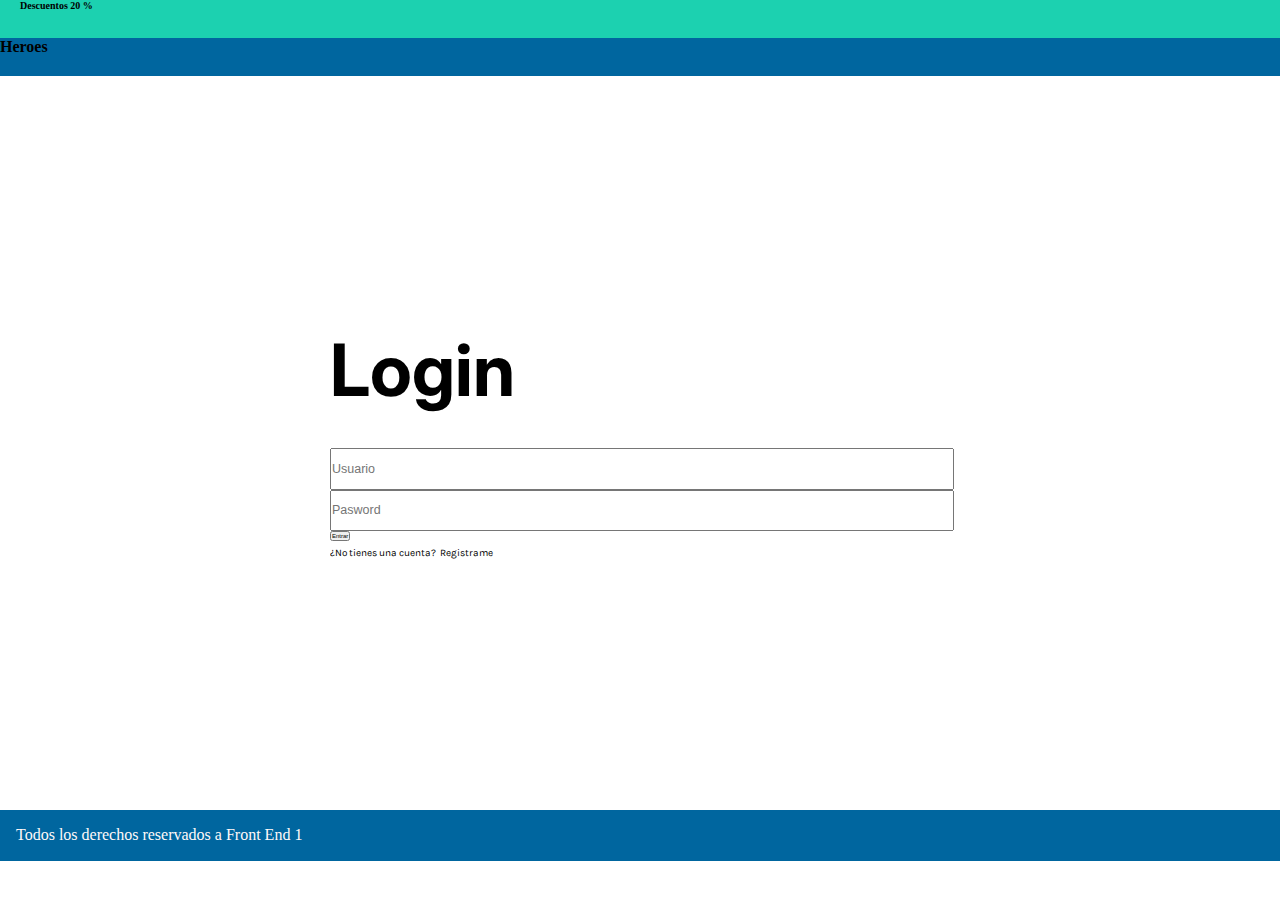
==== Login.html @ b54c81ff "Haciendo el login" ====
<!DOCTYPE html>
<html lang="en">

<head>
    <meta charset="UTF-8">
    <meta http-equiv="X-UA-Compatible" content="IE=edge">
    <meta name="viewport" content="width=device-width, initial-scale=1.0">
    <link rel="preconnect" href="https://fonts.googleapis.com">
    <link rel="preconnect" href="https://fonts.gstatic.com" crossorigin>
    <link href="https://fonts.googleapis.com/css2?family=Inter:wght@500&family=Karla&display=swap" rel="stylesheet">
    <link href="https://fonts.googleapis.com/css2?family=Karla&display=swap" rel="stylesheet">
    <link rel="stylesheet" href="./css/style_login.css">
    <title>Login</title>
</head>

<body>
    <header>
        <!-- Aqui Top header y bottom header -->
        <div class="submenutop">
            <h3>Descuentos 20 %</h3>
        </div>
        <div class="submenumain">
            <h2>Heroes</h2>
        </div>
    </header>

    <form action="/Login.html" class="form">
        <h1>Login</h1>
    
            <input type="text" name="usuario" placeholder="Usuario">    
            <input type="password" name="password" placeholder="Pasword">
      
        <button type="submit">Entrar</button>
        <p> <a>¿No tienes una cuenta?</a> <a>Registrame</a> </p>
    </form>
    <footer>
        <section class="footer">
            <h3>Todos los derechos reservados a Front End 1 </h3>
        </section>
    </footer>

</body>

</html>
---- css/style_login.css ----
*{
    margin: 0;
    padding:0;
    font-size: 62.5%;
    }

    p, h2{
        font-size: 1.6rem;
    }
    /*Mr Header*/
    .submenutop{
        background-color:  #1CD1B0;
        width: 100vw;
        height: 3.8rem;
        font-weight: 400;
    }
    .submenutop h3{
       padding-left: 20px;
       font-size: 1rem;       
    }
    .submenumain{
        background-color:  #00669F;
        width: 100vw;
        height: 3.8rem;
        font-weight: 400;    
    }
    /*Main now it is a form*/

    .form{
    /* border: 1px solid red; */
    max-width: 62rem;
    margin: 25rem auto; 
    font-family: 'Karla', sans-serif ;
    }

    .form h1{
    font-family: 'Inter', sans-serif;
    font-size: 7.2rem;
    margin-bottom: 3.5rem;  
    }

    .form input{
    width: 100%;
    max-width: 62rem;
    height: 3.75rem;
    font-size: 1.25rem;
    }   

    /*Mr Footer*/
    .footer{
    width: 100vw;
    height: 51px;
    background-color: #00669F;
    color: #FFF9F9;       
    }
    .footer h3{
    padding: 16px 16px 16px;
    line-height: 18.75px;
    font-size: 1.6rem;
    font-weight: 400; 
    }
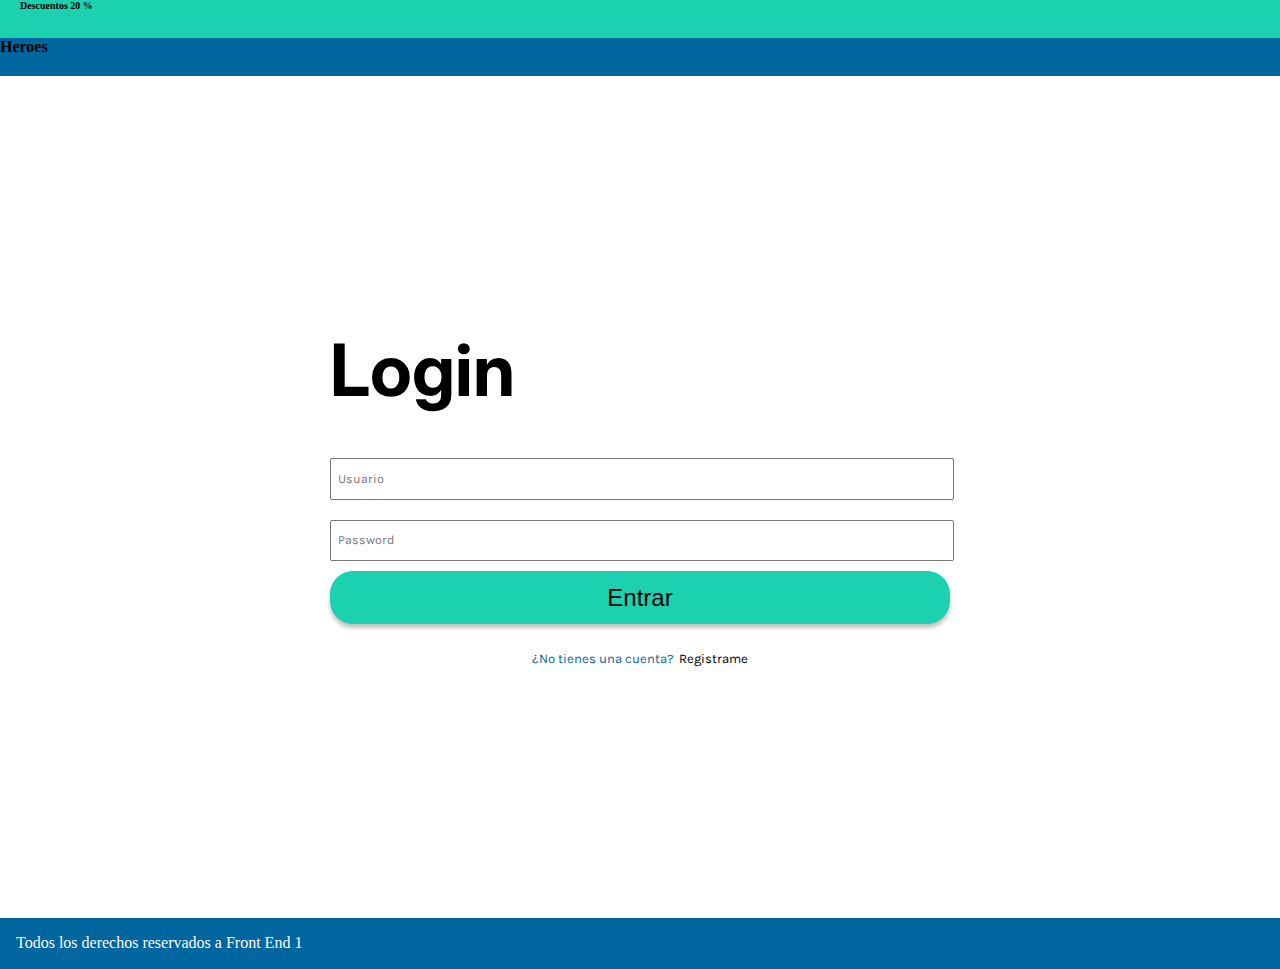
==== commit 3af501ab: "Changes form 23Nov" ====
--- a/Login.html
+++ b/Login.html
@@ -25,14 +25,15 @@
     </header>
 
     <form action="/Login.html" class="form">
-        <h1>Login</h1>
-    
-            <input type="text" name="usuario" placeholder="Usuario">    
-            <input type="password" name="password" placeholder="Pasword">
-      
-        <button type="submit">Entrar</button>
-        <p> <a>¿No tienes una cuenta?</a> <a>Registrame</a> </p>
+        <h1>Login</h1>    
+            <input type="text" name="usuario" placeholder="  Usuario">    
+            <input type="password" name="password" placeholder="  Password">  
+            <button type="submit" class="button">Entrar</button>
+            <p class="register"> <a class="blue">¿No tienes una cuenta?</a> <a>Registrame</a> </p>  
     </form>
+
+
+
     <footer>
         <section class="footer">
             <h3>Todos los derechos reservados a Front End 1 </h3>
--- a/css/style_login.css
+++ b/css/style_login.css
@@ -44,7 +44,36 @@
     max-width: 62rem;
     height: 3.75rem;
     font-size: 1.25rem;
-    }   
+    font-family: 'Karla', sans-serif;
+    font-weight: 400;
+    margin: 1rem 0;
+    color: black;
+    }
+    .button{
+        background-color: #1CD1B0;
+        color: black;
+        width: 62rem;
+        height: 5.3rem;
+        border-radius: 23px;
+        border-style: none;
+        font-size: 2.4rem;
+        font-weight: 400;
+        box-shadow: 0px 4px 4px rgba(0, 0, 0, 0.25);
+    }
+
+             
+    p{
+        display: block;     
+        text-align: center;
+        font-family: 'Karla', sans-serif;
+        font-weight: 400;  
+        font-size: 2.1rem; 
+        margin-top: 2rem;
+    }
+    .blue {
+        color: #00669F;
+    }
+
 
     /*Mr Footer*/
     .footer{
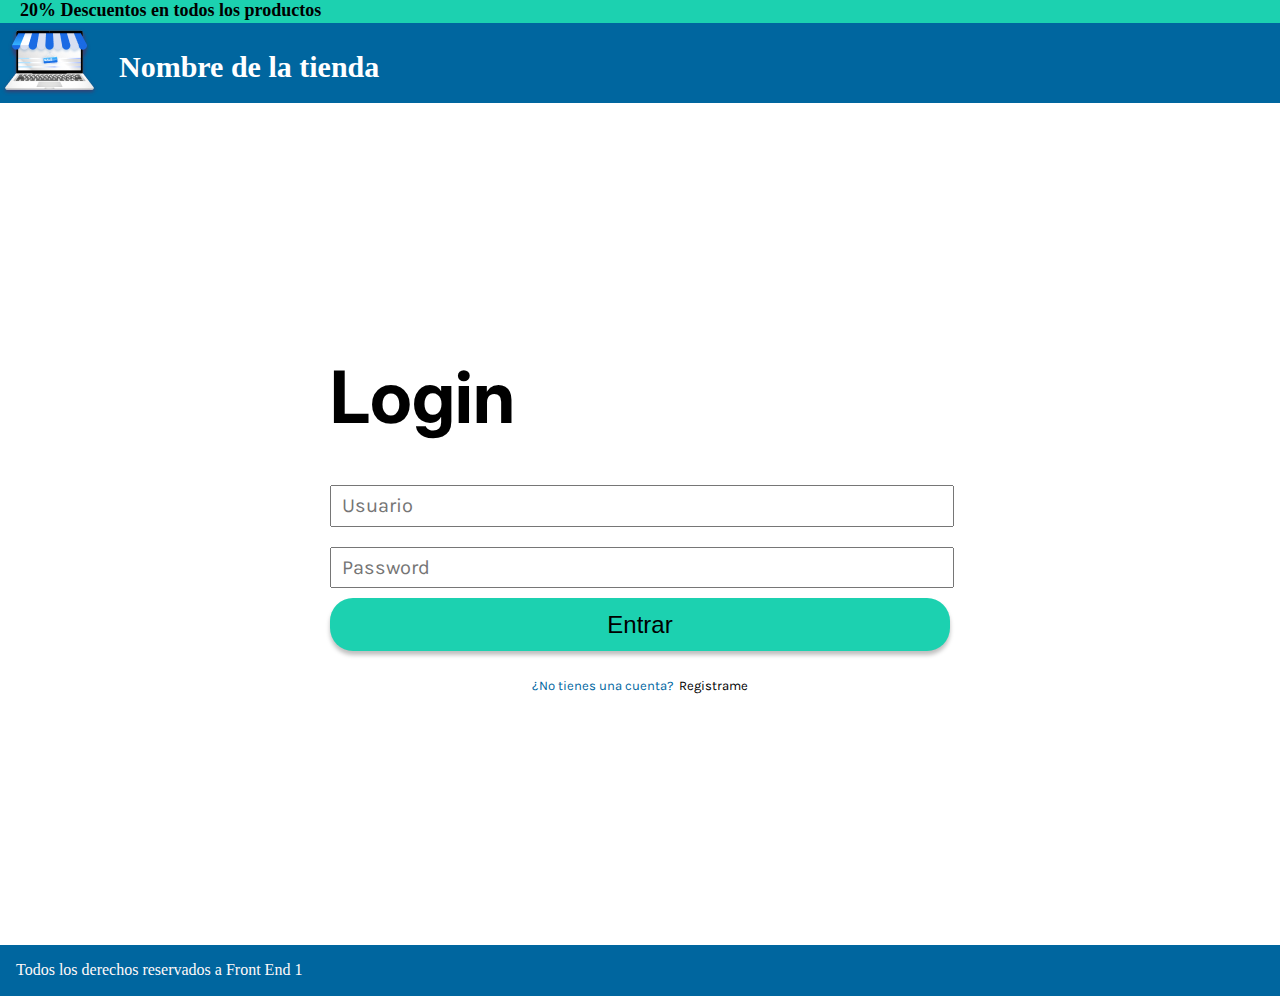
==== commit 2de010de: "Changes login! indent" ====
--- a/Login.html
+++ b/Login.html
@@ -17,17 +17,17 @@
     <header>
         <!-- Aqui Top header y bottom header -->
         <div class="submenutop">
-            <h3>Descuentos 20 %</h3>
+            <h3> 20% Descuentos en todos los productos</h3>
         </div>
         <div class="submenumain">
-            <h2>Heroes</h2>
+            <img class="logo" src="./images/logo 1.png" alt="Logo"><h2>Nombre de la tienda</h2>
         </div>
     </header>
 
     <form action="/Login.html" class="form">
         <h1>Login</h1>    
-            <input type="text" name="usuario" placeholder="  Usuario">    
-            <input type="password" name="password" placeholder="  Password">  
+            <input type="text" name="usuario" placeholder="Usuario">    
+            <input type="password" name="password" placeholder="Password">  
             <button type="submit" class="button">Entrar</button>
             <p class="register"> <a class="blue">¿No tienes una cuenta?</a> <a>Registrame</a> </p>  
     </form>
--- a/css/style_login.css
+++ b/css/style_login.css
@@ -11,19 +11,34 @@
     .submenutop{
         background-color:  #1CD1B0;
         width: 100vw;
-        height: 3.8rem;
+        height: 2.3rem;
         font-weight: 400;
     }
     .submenutop h3{
        padding-left: 20px;
-       font-size: 1rem;       
+       font-size: 1.8rem;    
+      
+
     }
     .submenumain{
         background-color:  #00669F;
         width: 100vw;
-        height: 3.8rem;
-        font-weight: 400;    
+        height: 8rem;
+        font-weight: 400;  
+        display: flex; /* aline content*/
     }
+     .logo{
+        width: 9.9rem;
+        height: 7.4rem;
+    }
+    .submenumain h2 {
+        padding-top:2.7rem;
+        padding-left: 2rem;
+        padding-bottom:1.8rem;
+        font-size: 3rem;
+        color: white;
+    }
+
     /*Main now it is a form*/
 
     .form{
@@ -37,17 +52,19 @@
     font-family: 'Inter', sans-serif;
     font-size: 7.2rem;
     margin-bottom: 3.5rem;  
+    font-weight: 700;
     }
 
     .form input{
-    width: 100%;
-    max-width: 62rem;
+    width: 62rem;
     height: 3.75rem;
-    font-size: 1.25rem;
+    font-size: 2rem;
     font-family: 'Karla', sans-serif;
     font-weight: 400;
     margin: 1rem 0;
     color: black;
+    text-indent: 1rem;
+    
     }
     .button{
         background-color: #1CD1B0;
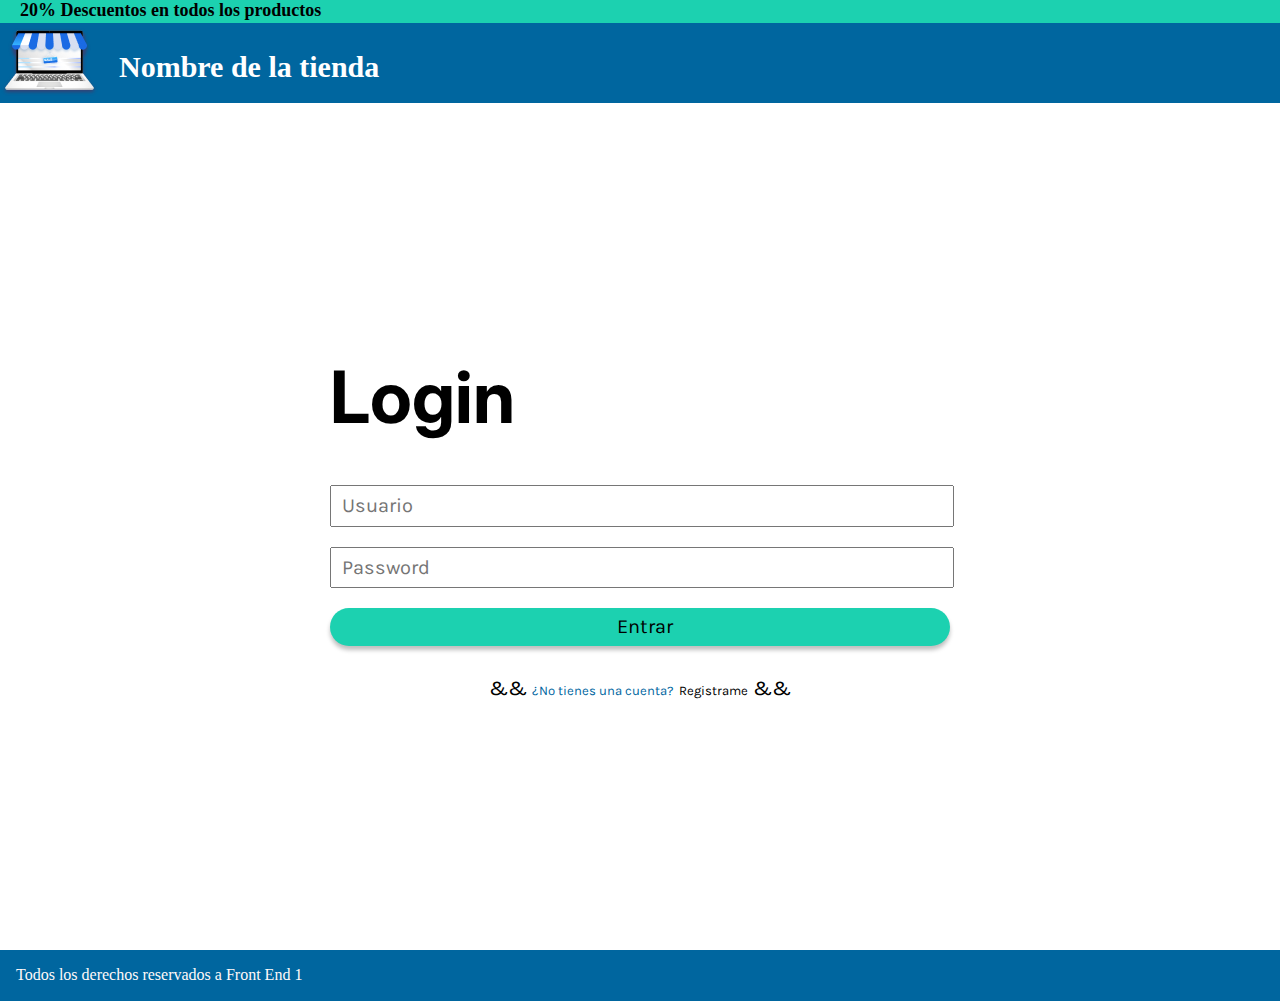
==== commit 0bb42b7c: "Login with pseudoelements and pseudoclasses" ====
--- a/Login.html
+++ b/Login.html
@@ -15,7 +15,7 @@
 
 <body>
     <header>
-        <!-- Aqui Top header y bottom header -->
+        <!-- Aqui Top header y main header -->
         <div class="submenutop">
             <h3> 20% Descuentos en todos los productos</h3>
         </div>
@@ -23,12 +23,15 @@
             <img class="logo" src="./images/logo 1.png" alt="Logo"><h2>Nombre de la tienda</h2>
         </div>
     </header>
-
+    <!-- Here Form Login
+    User
+    Password
+    -->
     <form action="/Login.html" class="form">
         <h1>Login</h1>    
-            <input type="text" name="usuario" placeholder="Usuario">    
-            <input type="password" name="password" placeholder="Password">  
-            <button type="submit" class="button">Entrar</button>
+            <input type="text" class="user_data" name="usuario" placeholder="Usuario">    
+            <input type="password" class="password_data" name="password" placeholder="Password">  
+            <input type="button" class="input_submit" value="Entrar">
             <p class="register"> <a class="blue">¿No tienes una cuenta?</a> <a>Registrame</a> </p>  
     </form>
 
--- a/css/style_login.css
+++ b/css/style_login.css
@@ -1,4 +1,4 @@
-    *{
+*{
     margin: 0;
     padding:0;
     font-size: 62.5%;
@@ -64,9 +64,10 @@
     margin: 1rem 0;
     color: black;
     text-indent: 1rem;
+    outline: none; /*none border property*/
     
     }
-    .button{
+    .input_submit{
         background-color: #1CD1B0;
         color: black;
         width: 62rem;
@@ -76,9 +77,27 @@
         font-size: 2.4rem;
         font-weight: 400;
         box-shadow: 0px 4px 4px rgba(0, 0, 0, 0.25);
+       
     }
+    /*Pseudoelements*/
+    .form .user_data:focus, .form .password_data:focus {
+        border: 4px solid orange;
+    }
+    
+    /*Pseudoclass*/
+    p::before{
+        content: '&&';
+        color: black;
+    }
+    p::after{
+        content: '&&';
+        color: black;
+    }
+    .input_submit:hover{
+        background-color: #00669F;
+        color: white;
 
-             
+    }
     p{
         display: block;     
         text-align: center;
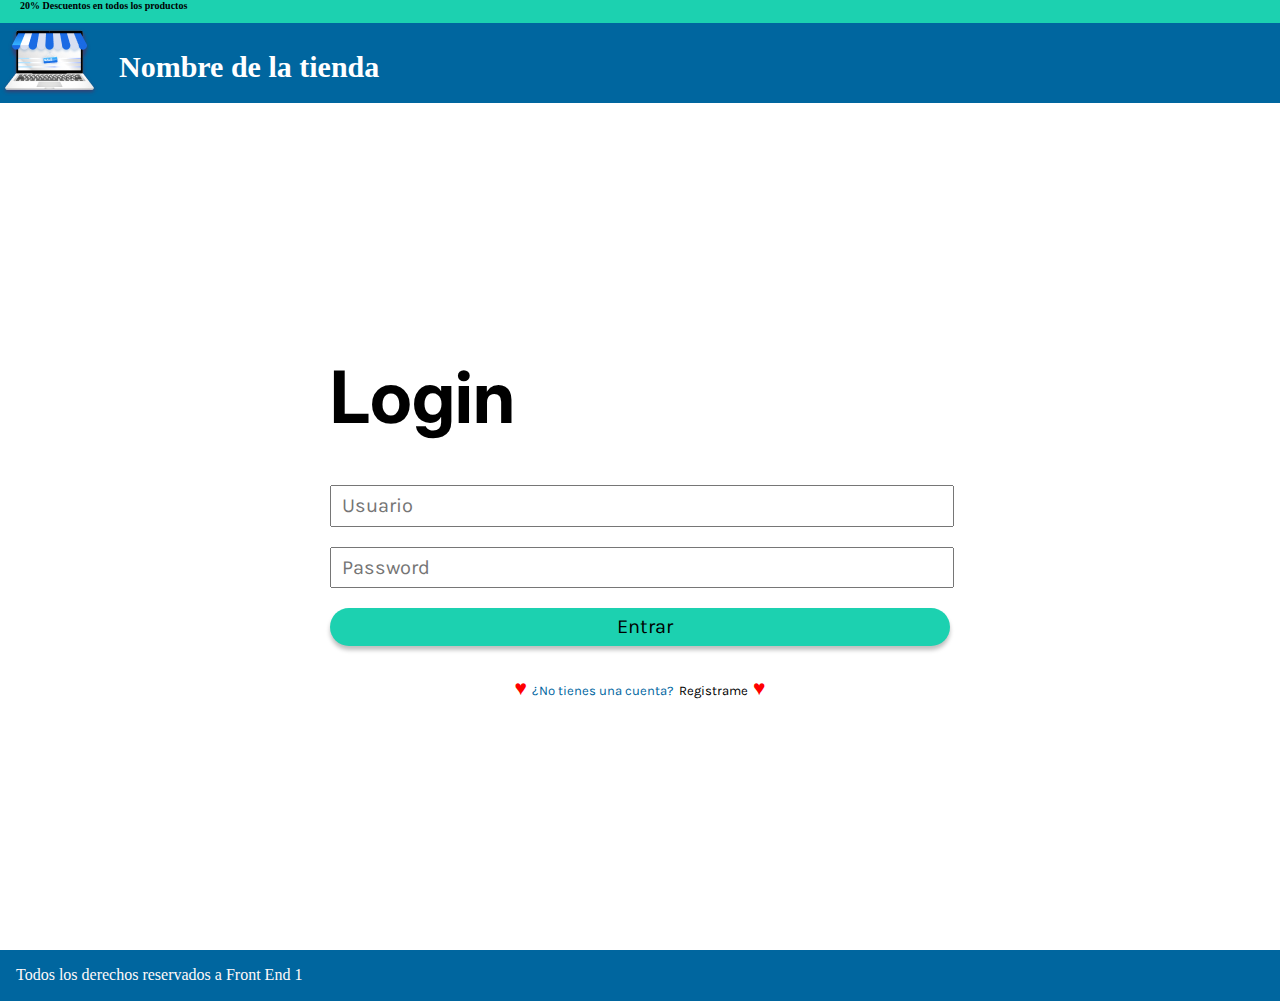
==== commit 24a25542: "Login with pseudoelements and pseudoclasses lol" ====
--- a/Login.html
+++ b/Login.html
@@ -23,10 +23,7 @@
             <img class="logo" src="./images/logo 1.png" alt="Logo"><h2>Nombre de la tienda</h2>
         </div>
     </header>
-    <!-- Here Form Login
-    User
-    Password
-    -->
+  
     <form action="/Login.html" class="form">
         <h1>Login</h1>    
             <input type="text" class="user_data" name="usuario" placeholder="Usuario">    
--- a/css/style_login.css
+++ b/css/style_login.css
@@ -1,4 +1,4 @@
-*{
+    *{
     margin: 0;
     padding:0;
     font-size: 62.5%;
@@ -16,10 +16,8 @@
     }
     .submenutop h3{
        padding-left: 20px;
-       font-size: 1.8rem;    
-      
-
-    }
+       font-size: 1rem;     
+   }
     .submenumain{
         background-color:  #00669F;
         width: 100vw;
@@ -63,10 +61,17 @@
     font-weight: 400;
     margin: 1rem 0;
     color: black;
-    text-indent: 1rem;
-    outline: none; /*none border property*/
-    
+    text-indent: 1rem;    
     }
+    /*Pseudocositas*/
+    .form .user_data:focus, .form .password_data:focus{
+        border: 0.4rem solid orange;
+    }
+    .input_submit:hover{
+        color: white;
+        background-color: #00669F;
+    }   
+
     .input_submit{
         background-color: #1CD1B0;
         color: black;
@@ -77,27 +82,16 @@
         font-size: 2.4rem;
         font-weight: 400;
         box-shadow: 0px 4px 4px rgba(0, 0, 0, 0.25);
-       
     }
-    /*Pseudoelements*/
-    .form .user_data:focus, .form .password_data:focus {
-        border: 4px solid orange;
-    }
-    
-    /*Pseudoclass*/
+
     p::before{
-        content: '&&';
-        color: black;
-    }
+        content: "♥";
+        color: red;
+    }   
     p::after{
-        content: '&&';
-        color: black;
-    }
-    .input_submit:hover{
-        background-color: #00669F;
-        color: white;
-
-    }
+        content: "♥";
+        color: red;
+    }       
     p{
         display: block;     
         text-align: center;
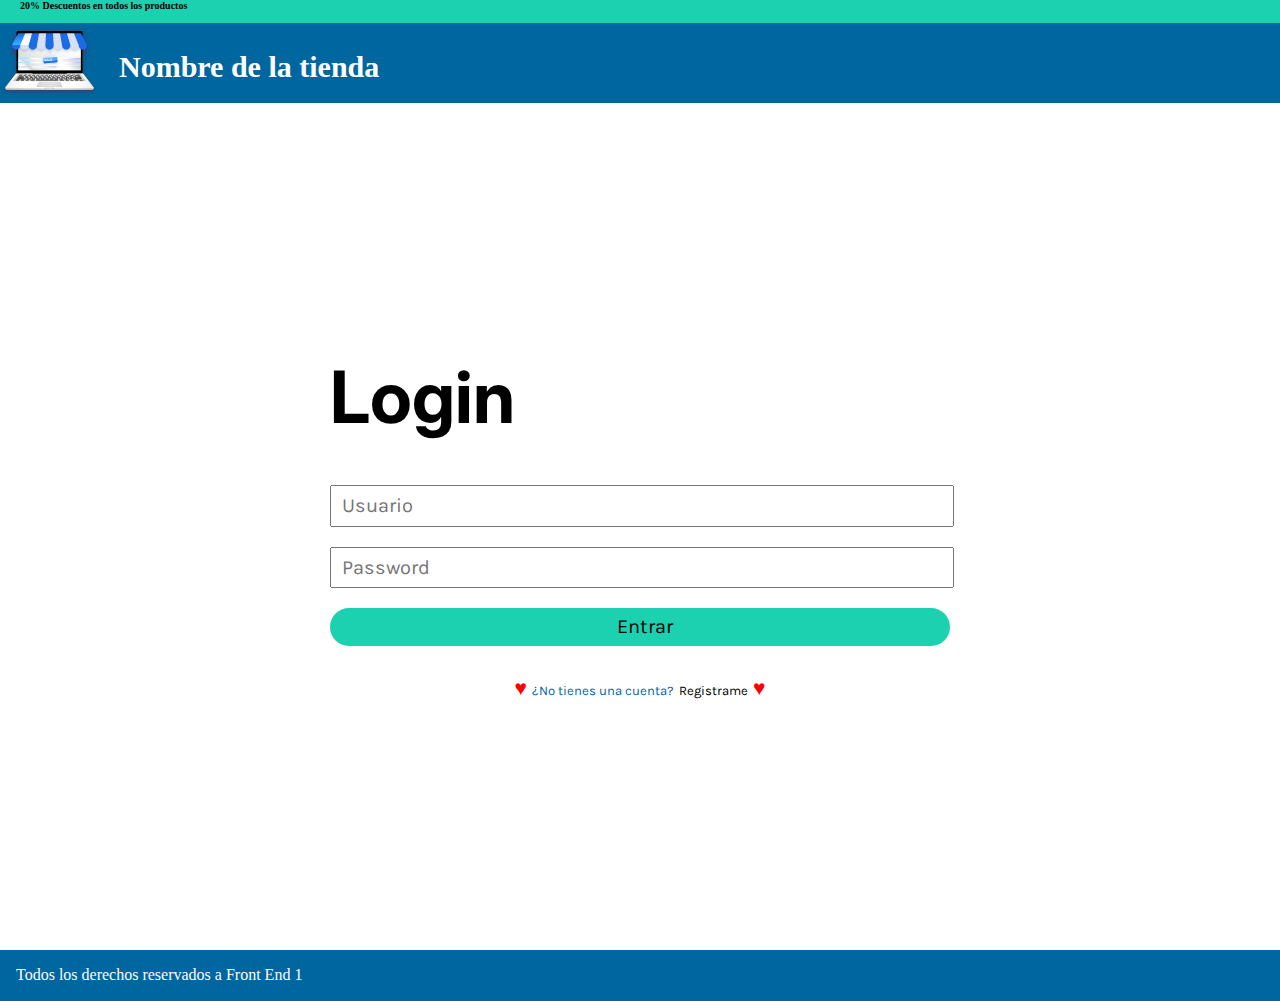
==== commit fb2c492c: "Merge branch 'main' into Login.html" ====
--- a/Login.html
+++ b/Login.html
@@ -23,7 +23,7 @@
             <img class="logo" src="./images/logo 1.png" alt="Logo"><h2>Nombre de la tienda</h2>
         </div>
     </header>
-  
+
     <form action="/Login.html" class="form">
         <h1>Login</h1>    
             <input type="text" class="user_data" name="usuario" placeholder="Usuario">    
--- a/css/style_login.css
+++ b/css/style_login.css
@@ -1,4 +1,4 @@
-    *{
+*{
     margin: 0;
     padding:0;
     font-size: 62.5%;
@@ -25,7 +25,7 @@
         font-weight: 400;  
         display: flex; /* aline content*/
     }
-     .logo{
+    .logo{
         width: 9.9rem;
         height: 7.4rem;
     }
@@ -45,7 +45,6 @@
     margin: 25rem auto; 
     font-family: 'Karla', sans-serif ;
     }
-
     .form h1{
     font-family: 'Inter', sans-serif;
     font-size: 7.2rem;
@@ -73,16 +72,25 @@
     }   
 
     .input_submit{
-        background-color: #1CD1B0;
-        color: black;
-        width: 62rem;
-        height: 5.3rem;
-        border-radius: 23px;
-        border-style: none;
-        font-size: 2.4rem;
-        font-weight: 400;
-        box-shadow: 0px 4px 4px rgba(0, 0, 0, 0.25);
+    background-color: #1CD1B0;
+    text-indent: 1rem;
+    outline: none; /*none border property*/
+    color: black;
+    width: 62rem;
+    height: 5.3rem;
+    border-radius: 23px;
+    border-style: none;
+    font-size: 2.4rem;
+    font-weight: 400;
+    box-shadow: 0px 4px 4px rgba(0, 0, 0, 0.25):       
     }
+    /*Pseudoelements*/
+    .form .user_data:focus, .form .password_data:focus {
+        border: 4px solid orange;
+    }
+    
+    /*Pseudoclass*/
+
 
     p::before{
         content: "♥";
@@ -92,6 +100,12 @@
         content: "♥";
         color: red;
     }       
+
+    .input_submit:hover{
+        background-color: #00669F;
+        color: white;
+    }          
+
     p{
         display: block;     
         text-align: center;
@@ -103,8 +117,6 @@
     .blue {
         color: #00669F;
     }
-
-
     /*Mr Footer*/
     .footer{
     width: 100vw;
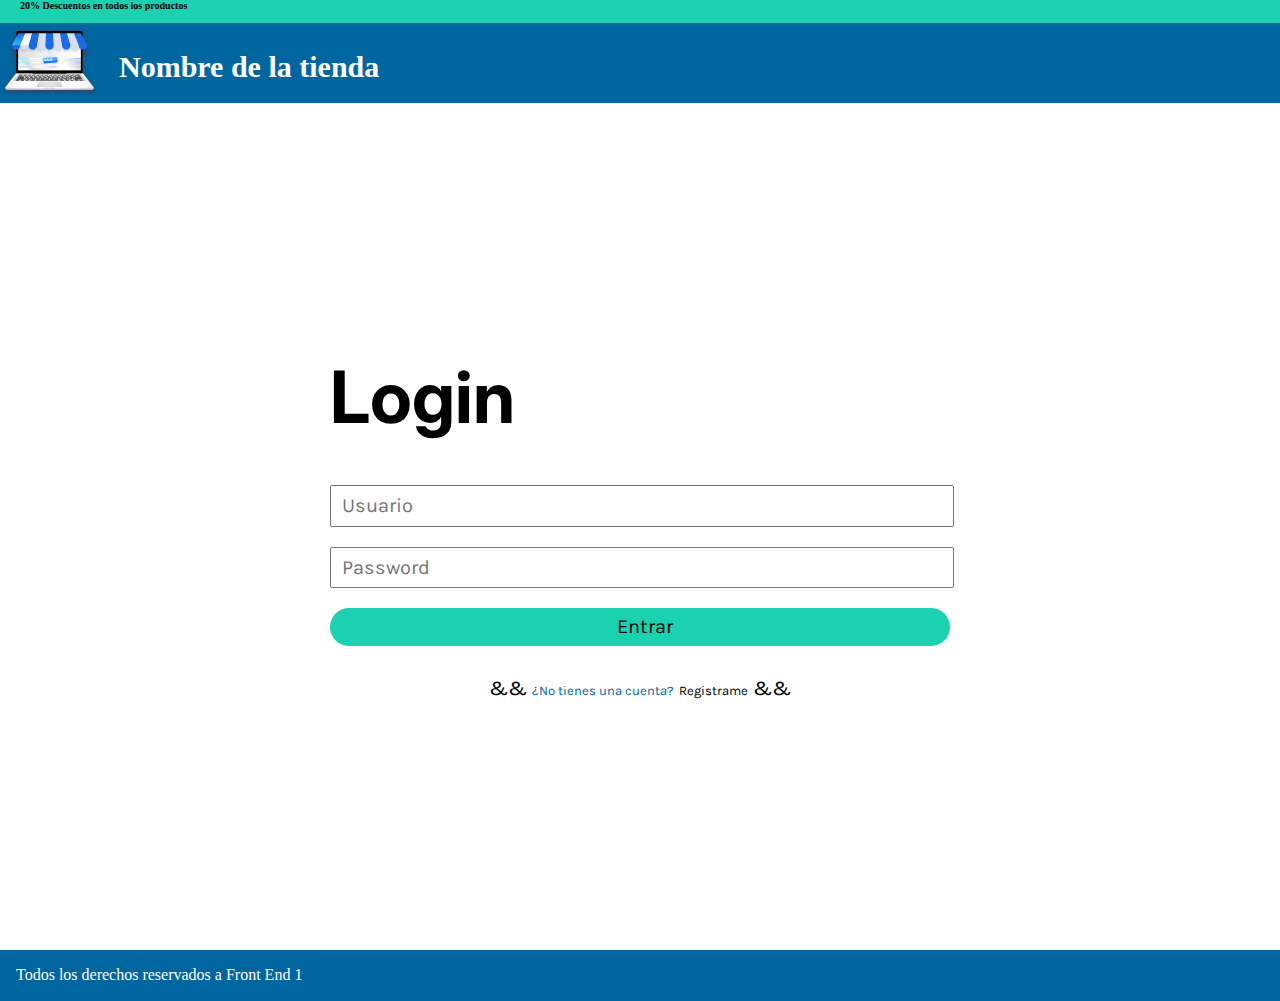
==== commit 5a3bae39: "Revert "Login.html"" ====
--- a/Login.html
+++ b/Login.html
@@ -23,7 +23,10 @@
             <img class="logo" src="./images/logo 1.png" alt="Logo"><h2>Nombre de la tienda</h2>
         </div>
     </header>
-
+    <!-- Here Form Login
+    User
+    Password
+    -->
     <form action="/Login.html" class="form">
         <h1>Login</h1>    
             <input type="text" class="user_data" name="usuario" placeholder="Usuario">    
--- a/css/style_login.css
+++ b/css/style_login.css
@@ -60,21 +60,11 @@
     font-weight: 400;
     margin: 1rem 0;
     color: black;
-    text-indent: 1rem;    
+    text-indent: 1rem;
+    outline: none; /*none border property*/
     }
-    /*Pseudocositas*/
-    .form .user_data:focus, .form .password_data:focus{
-        border: 0.4rem solid orange;
-    }
-    .input_submit:hover{
-        color: white;
-        background-color: #00669F;
-    }   
-
     .input_submit{
     background-color: #1CD1B0;
-    text-indent: 1rem;
-    outline: none; /*none border property*/
     color: black;
     width: 62rem;
     height: 5.3rem;
@@ -90,22 +80,18 @@
     }
     
     /*Pseudoclass*/
-
-
     p::before{
-        content: "♥";
-        color: red;
-    }   
+        content: '&&';
+        color: black;
+    }
     p::after{
-        content: "♥";
-        color: red;
-    }       
-
+        content: '&&';
+        color: black;
+    }
     .input_submit:hover{
         background-color: #00669F;
         color: white;
     }          
-
     p{
         display: block;     
         text-align: center;
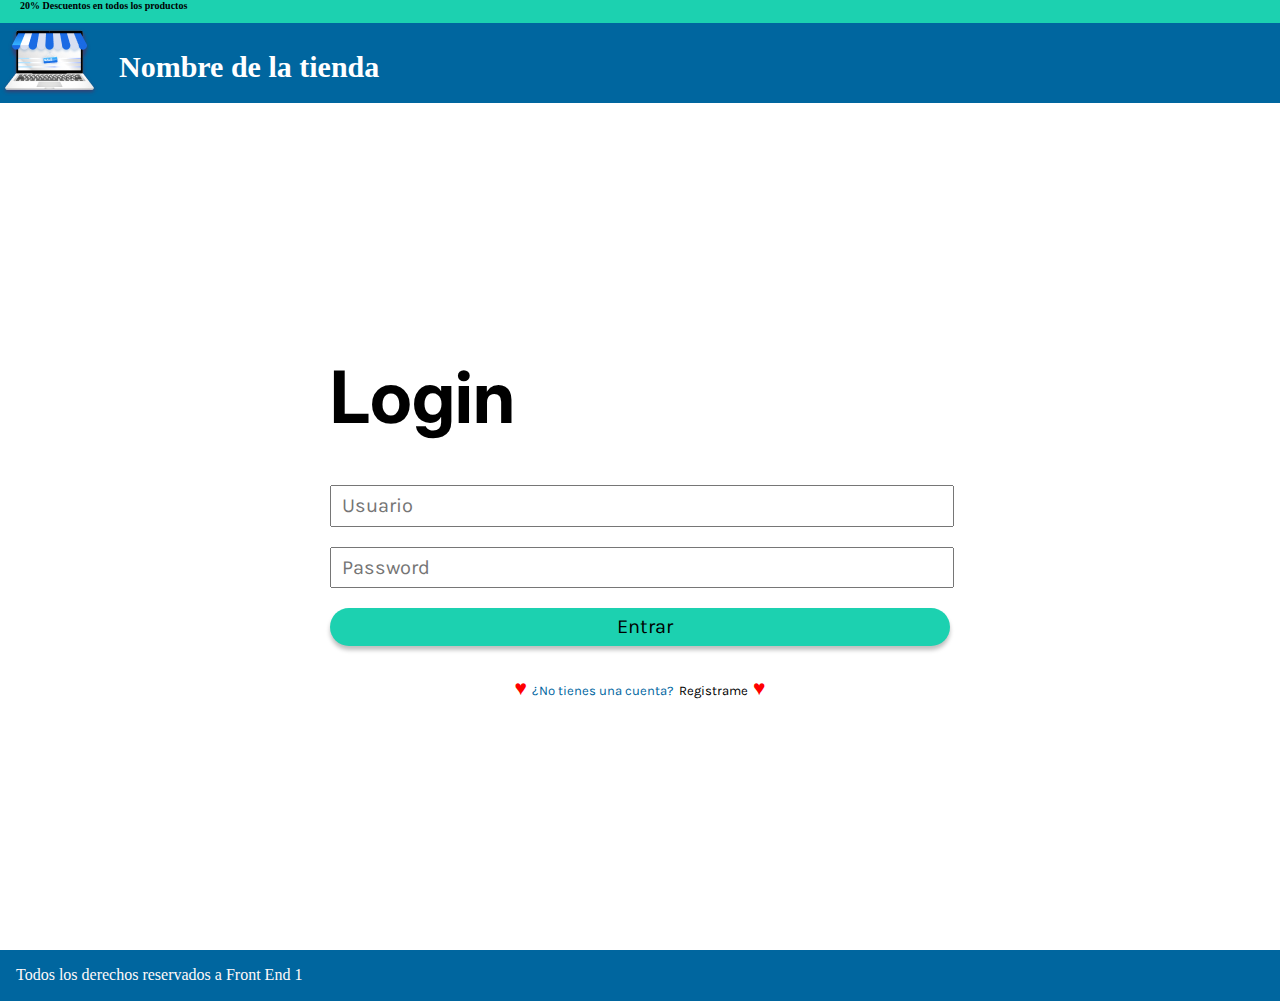
==== commit 8c8c3fcf: "Merge branch 'main' into Login" ====
--- a/Login.html
+++ b/Login.html
@@ -23,10 +23,7 @@
             <img class="logo" src="./images/logo 1.png" alt="Logo"><h2>Nombre de la tienda</h2>
         </div>
     </header>
-    <!-- Here Form Login
-    User
-    Password
-    -->
+
     <form action="/Login.html" class="form">
         <h1>Login</h1>    
             <input type="text" class="user_data" name="usuario" placeholder="Usuario">    
--- a/css/style_login.css
+++ b/css/style_login.css
@@ -1,4 +1,4 @@
-*{
+   *{
     margin: 0;
     padding:0;
     font-size: 62.5%;
@@ -25,7 +25,7 @@
         font-weight: 400;  
         display: flex; /* aline content*/
     }
-    .logo{
+     .logo{
         width: 9.9rem;
         height: 7.4rem;
     }
@@ -45,6 +45,7 @@
     margin: 25rem auto; 
     font-family: 'Karla', sans-serif ;
     }
+
     .form h1{
     font-family: 'Inter', sans-serif;
     font-size: 7.2rem;
@@ -60,38 +61,37 @@
     font-weight: 400;
     margin: 1rem 0;
     color: black;
-    text-indent: 1rem;
-    outline: none; /*none border property*/
+    text-indent: 1rem;    
     }
-    .input_submit{
-    background-color: #1CD1B0;
-    color: black;
-    width: 62rem;
-    height: 5.3rem;
-    border-radius: 23px;
-    border-style: none;
-    font-size: 2.4rem;
-    font-weight: 400;
-    box-shadow: 0px 4px 4px rgba(0, 0, 0, 0.25):       
-    }
-    /*Pseudoelements*/
-    .form .user_data:focus, .form .password_data:focus {
-        border: 4px solid orange;
-    }
-    
-    /*Pseudoclass*/
-    p::before{
-        content: '&&';
-        color: black;
-    }
-    p::after{
-        content: '&&';
-        color: black;
+    /*Pseudocositas*/
+    .form .user_data:focus, .form .password_data:focus{
+        border: 0.4rem solid orange;
     }
     .input_submit:hover{
+        color: white;
         background-color: #00669F;
-        color: white;
-    }          
+    }   
+
+    .input_submit{
+        background-color: #1CD1B0;
+        color: black;
+        width: 62rem;
+        height: 5.3rem;
+        border-radius: 23px;
+        border-style: none;
+        font-size: 2.4rem;
+        font-weight: 400;
+        box-shadow: 0px 4px 4px rgba(0, 0, 0, 0.25);
+    }
+
+    p::before{
+        content: "♥";
+        color: red;
+    }   
+    p::after{
+        content: "♥";
+        color: red;
+    }       
     p{
         display: block;     
         text-align: center;
@@ -103,6 +103,8 @@
     .blue {
         color: #00669F;
     }
+
+
     /*Mr Footer*/
     .footer{
     width: 100vw;
